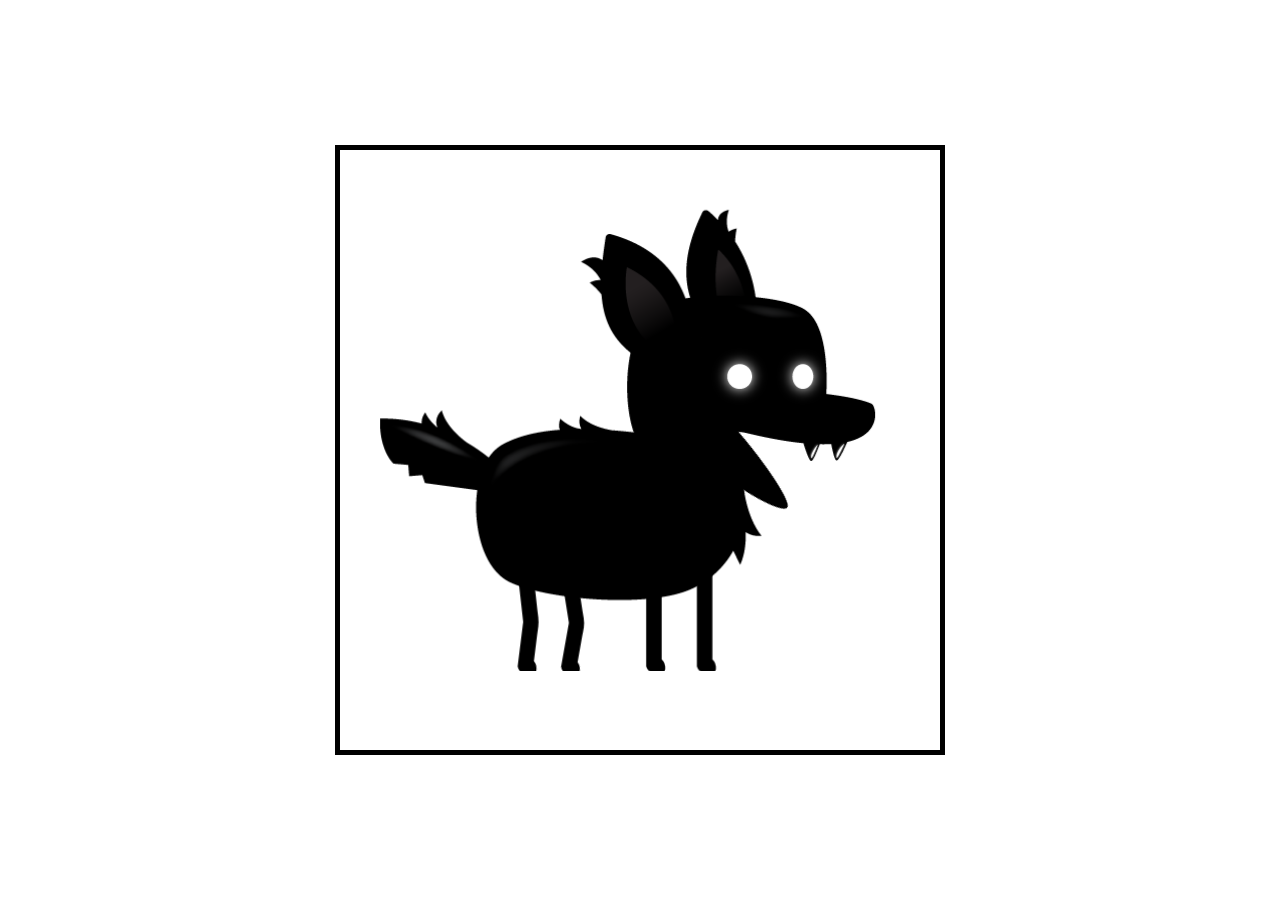
==== Project1/index.html @ e3c94016 "first commit" ====
<!DOCTYPE html>
<html lang="en">

<head>
    <meta charset="UTF-8">
    <meta http-equiv="X-UA-Compatible" content="IE=edge">
    <meta name="viewport" content="width=device-width, initial-scale=1.0">
    <link rel="stylesheet" href="styles.css">
    <title>Document</title>
</head>

<body>
    <canvas id="canvas1"></canvas>
    <script src="script.js"></script>
</body>

</html>
---- Project1/styles.css ----
#canvas1 {
	border: 5px solid black;
	position: absolute;
	top: 50%;
	left: 50%;
	transform: translate(-50%, -50%);
	width: 600px;
	height: 600px;
}
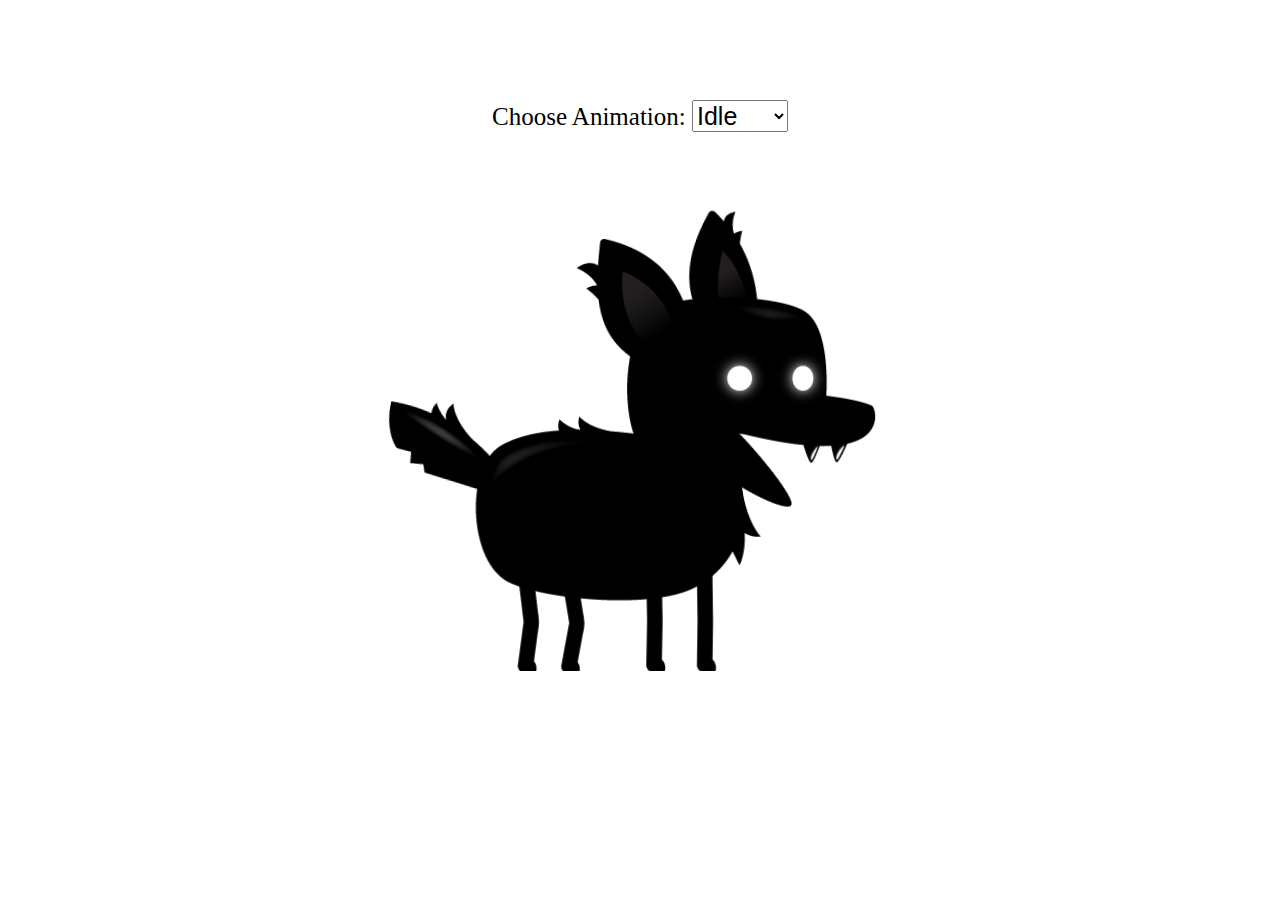
==== commit bbfb451a: "Final commit" ====
--- a/Project1/index.html
+++ b/Project1/index.html
@@ -6,11 +6,28 @@
     <meta http-equiv="X-UA-Compatible" content="IE=edge">
     <meta name="viewport" content="width=device-width, initial-scale=1.0">
     <link rel="stylesheet" href="styles.css">
-    <title>Document</title>
+    <title>Sprite Animations</title>
 </head>
 
 <body>
+    <!--Canvas where animations will be drawn-->
     <canvas id="canvas1"></canvas>
+    <!--Control panel with select where user can cycle through each animation-->
+    <div class="controls">
+        <label for="animations">Choose Animation:</label>
+        <select name="animations" id="animations">
+            <option value="idle">Idle</option>
+            <option value="jump">Jump</option>
+            <option value="fall">Fall</option>
+            <option value="run">Run</option>
+            <option value="dizzy">Dizzy</option>
+            <option value="sit">Sit</option>
+            <option value="roll">Roll</option>
+            <option value="bite">Bite</option>
+            <option value="ko">KO</option>
+            <option value="getHit">Get hit</option>
+        </select>
+    </div>
     <script src="script.js"></script>
 </body>
 
--- a/Project1/styles.css
+++ b/Project1/styles.css
@@ -1,5 +1,4 @@
 #canvas1 {
-	border: 5px solid black;
 	position: absolute;
 	top: 50%;
 	left: 50%;
@@ -7,3 +6,16 @@
 	width: 600px;
 	height: 600px;
 }
+.controls {
+	position: absolute;
+	z-index: 10;
+	top: 100px;
+	left: 50%;
+	transform: translate(-50%);
+}
+
+.controls,
+select,
+option {
+	font-size: 25px;
+}
